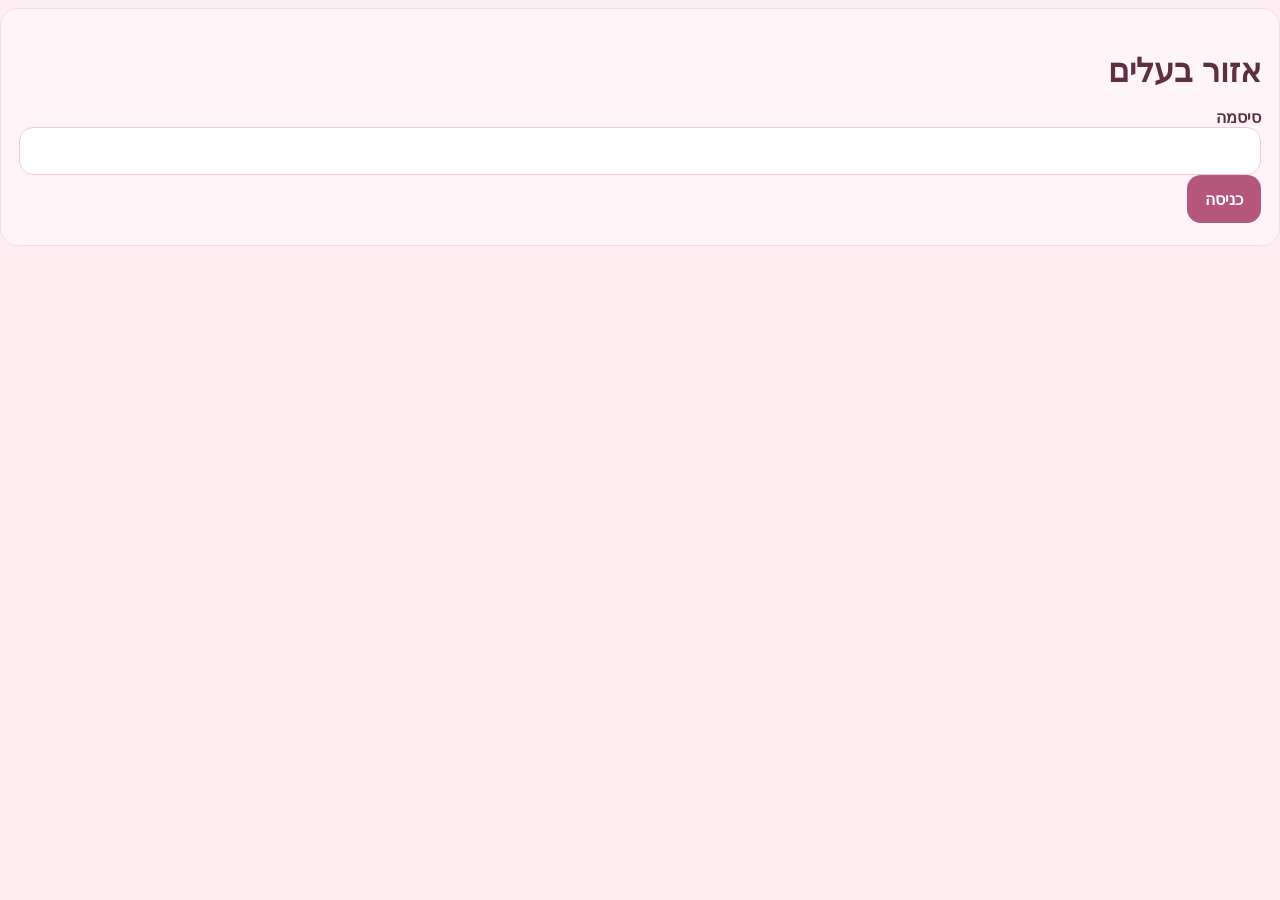
==== owner.html @ 914caf59 "Full site: data fetched from worker API, owner area, worker + wrangler config" ====
<!DOCTYPE html>
<html lang="he" dir="rtl">
<head>
<meta charset="UTF-8">
<meta name="viewport" content="width=device-width, initial-scale=1.0, viewport-fit=cover">
<meta http-equiv="Content-Security-Policy" content="default-src 'self'; connect-src 'self' https://y0546367987.workers.dev; img-src 'self' data:; style-src 'self' 'unsafe-inline'">
<title>אזור בעלים — my wishlist</title>
<link rel="stylesheet" href="style.css">
</head>
<body>
<div id="app" class="wish"></div>
<script src="owner.js"></script>
</body>
</html>
---- style.css ----
html, body { margin: 0; min-height: 100%; }
body { background: #fdeef2; font-family: -apple-system, BlinkMacSystemFont, "Segoe UI", Arial, sans-serif; color: #5d2f42; }
.wish a { color: #b4577a; }
.page { max-width: 720px; margin: 0 auto; padding: 18px 16px 8px; }

/* Header */
.site-header { margin-bottom: 18px; }
.site-header h1 { margin: 0 0 6px; font-size: 34px; font-weight: 700; color: #5d2f42; }
.site-header .fact { font-size: 15px; font-weight: 600; color: #b4577a; margin: 0 0 8px; }
.site-header .intro { font-size: 15.5px; line-height: 1.55; color: #5d2f42; margin: 0; }

.group-label { font-size: 13px; font-weight: 700; color: #b4577a; margin: 20px 0 10px; }
.group-label.big { font-size: 19px; color: #5d2f42; }
.closing { margin: 18px 0 10px; font-size: 13px; line-height: 1.6; color: #a3768a; }

/* Gate */
.gate-card { background: #fff5f8; border: 1px solid #f6dbe5; border-radius: 18px; padding: 22px 18px; margin-top: 8px; }
.gate { display: flex; flex-direction: column; gap: 10px; margin-top: 14px; }
.gate-label { font-size: 16px; font-weight: 700; color: #5d2f42; }
.gate-input { min-height: 48px; border: 1px solid #f2c9d8; border-radius: 14px; background: #ffffff; padding: 0 16px; font-size: 16px; font-family: inherit; color: #5d2f42; box-sizing: border-box; width: 100%; }
.gate-input:focus { outline: 2px solid #b4577a; outline-offset: 1px; }
.gate-submit { display: inline-flex; align-items: center; justify-content: center; gap: 8px; min-height: 48px; border: 0; border-radius: 14px; background: #b4577a; color: #ffffff; cursor: pointer; padding: 0 18px; font-size: 16px; font-weight: 700; font-family: inherit; }
.gate-submit:disabled { opacity: .55; cursor: default; }
.gate-submit svg { width: 19px; height: 19px; }
.gate-error { margin: 0; font-size: 13.5px; color: #a33; }
.switch-name { display: block; margin: 14px auto 10px; border: 0; background: none; color: #c99cae; font-size: 13px; font-family: inherit; cursor: pointer; text-decoration: underline; }

/* Icon navigation */
.icon-nav { display: flex; background: #ffffff; padding: 6px 8px; }
.icon-nav.bottom { border-top: 1px solid #f2c9d8; margin-top: 10px; padding-bottom: calc(6px + env(safe-area-inset-bottom, 0px)); }
.nav-item { flex: 1; display: flex; flex-direction: column; align-items: center; gap: 3px; min-height: 52px; justify-content: center; color: #c99cae; text-decoration: none; border-radius: 14px; font-size: 12px; font-weight: 600; }
.nav-item svg { display: block; }
.nav-item.active { color: #b4577a; background: #fdeef4; }

/* Home */
.stats { display: flex; gap: 10px; }
.stat { flex: 1; background: #ffffff; border: 1px solid #f6dbe5; border-radius: 14px; padding: 14px 8px; display: flex; flex-direction: column; align-items: center; gap: 2px; }
.stat-num { font-size: 21px; font-weight: 700; color: #b4577a; }
.stat-label { font-size: 13px; color: #7a3a52; }
.home-nav { display: flex; flex-direction: column; gap: 10px; margin-top: 4px; }
.home-card { display: grid; grid-template-columns: 44px 1fr; grid-template-rows: auto auto; column-gap: 12px; align-items: center; background: #ffffff; border: 1px solid #f6dbe5; border-radius: 16px; padding: 14px 16px; text-decoration: none; color: #5d2f42; }
.home-card svg { grid-row: 1 / 3; color: #b4577a; width: 26px; height: 26px; justify-self: center; }
.home-card span { font-size: 16px; font-weight: 700; }
.home-card small { font-size: 13px; color: #7a3a52; line-height: 1.4; }

/* Gift cards */
.gift-card { margin-bottom: 16px; background: #ffffff; border: 1px solid #f6dbe5; border-radius: 16px; padding: 14px; }
.gift-row { display: grid; grid-template-columns: 28px 56px 1fr auto; gap: 10px; align-items: center; }
.gift-row .num { color: #c99cae; font-size: 14px; font-weight: 600; }
.gift-row img { width: 56px; height: 56px; object-fit: contain; border-radius: 10px; background: #fdeef4; }
.gift-row .no-photo { width: 56px; height: 56px; border-radius: 10px; background: #fdeef4; }
.gift-row .name { font-size: 15px; font-weight: 700; color: #5d2f42; }
.gift-row .sub { font-size: 13px; color: #7a3a52; margin-top: 2px; }
.gift-row .price { font-size: 15px; font-weight: 700; color: #4d8a68; }
.item-actions { display: flex; gap: 8px; margin-top: 10px; }
.item-btn { flex: 1; display: inline-flex; align-items: center; justify-content: center; gap: 6px; min-height: 44px; border: 1px solid #f2c9d8; border-radius: 12px; background: #ffffff; color: #b4577a; cursor: pointer; padding: 0 12px; font-size: 14.5px; font-weight: 600; font-family: inherit; }
.item-btn .chev { font-size: 13px; transition: transform .2s ease; }
.item-btn.open { background: #fdeef4; border-color: #b4577a; }
.item-btn.open .chev { transform: rotate(180deg); }
.item-details { margin: 10px 2px 0; font-size: 14px; line-height: 1.6; color: #5d2f42; }
.item-links { margin-top: 4px; }
.item-link { margin-top: 6px; min-height: 44px; display: flex; align-items: center; }
.item-link a { font-size: 14.5px; font-weight: 600; }
.second-thumb { width: 40px; height: 40px; object-fit: contain; margin-inline-end: 12px; }
.notes { margin: 0; padding-inline-start: 20px; color: #5d2f42; font-size: 14.5px; line-height: 1.6; }
.notes li { margin-bottom: 8px; }
.steps { margin: 0; padding-inline-start: 22px; color: #5d2f42; font-size: 14.5px; line-height: 1.7; }

/* Filters */
.controls { display: flex; align-items: center; gap: 10px; margin: 2px 0 10px; }
.menu-btn { display: inline-flex; flex-direction: column; justify-content: center; gap: 5px; width: 44px; height: 44px; border: 1px solid #f2c9d8; border-radius: 14px; background: #ffffff; cursor: pointer; padding: 0 11px; }
.menu-btn span { display: block; height: 2px; border-radius: 1px; background: #b4577a; }
.filter-chip { display: inline-flex; align-items: center; gap: 8px; background: #ffffff; border: 1px solid #f2c9d8; border-radius: 999px; padding: 8px 14px; color: #7a3a52; font-size: 14px; }
.filter-chip button { border: 0; background: none; color: #b4577a; cursor: pointer; font-size: 17px; line-height: 1; padding: 0 2px; }

.drawer-overlay { position: fixed; inset: 0; background: rgba(90, 40, 60, 0.25); z-index: 40; }
.drawer { position: fixed; top: 0; bottom: 0; inset-inline-start: 0; width: min(78vw, 320px); background: #fff5f8; z-index: 50; transform: translateX(105%); transition: transform .25s ease; padding: 18px 16px; overflow-y: auto; box-shadow: -8px 0 24px rgba(122, 58, 82, 0.12); border-inline-end: 1px solid #f2c9d8; box-sizing: border-box; }
.drawer.open { transform: translateX(0); }
.drawer-head { display: flex; align-items: center; justify-content: space-between; font-weight: 700; color: #7a3a52; margin-bottom: 14px; font-size: 17px; }
.drawer-close { border: 0; background: none; color: #b4577a; font-size: 24px; line-height: 1; cursor: pointer; padding: 4px 8px; }
.drawer-section { margin: 18px 0 8px; font-size: 13px; font-weight: 700; color: #b4577a; letter-spacing: .02em; }
.drawer-item { display: flex; width: 100%; align-items: center; justify-content: space-between; gap: 10px; background: #ffffff; border: 1px solid #f6dbe5; border-radius: 12px; padding: 12px 14px; margin-bottom: 8px; font-size: 15px; color: #5d2f42; cursor: pointer; text-align: start; font-family: inherit; box-sizing: border-box; }
.drawer-item.active { border-color: #b4577a; background: #fdeef4; }
.drawer-item .count { color: #b4577a; font-size: 13px; }

@media (min-width: 768px) {
  .page { padding-top: 28px; }
  .site-header h1 { font-size: 40px; }
}
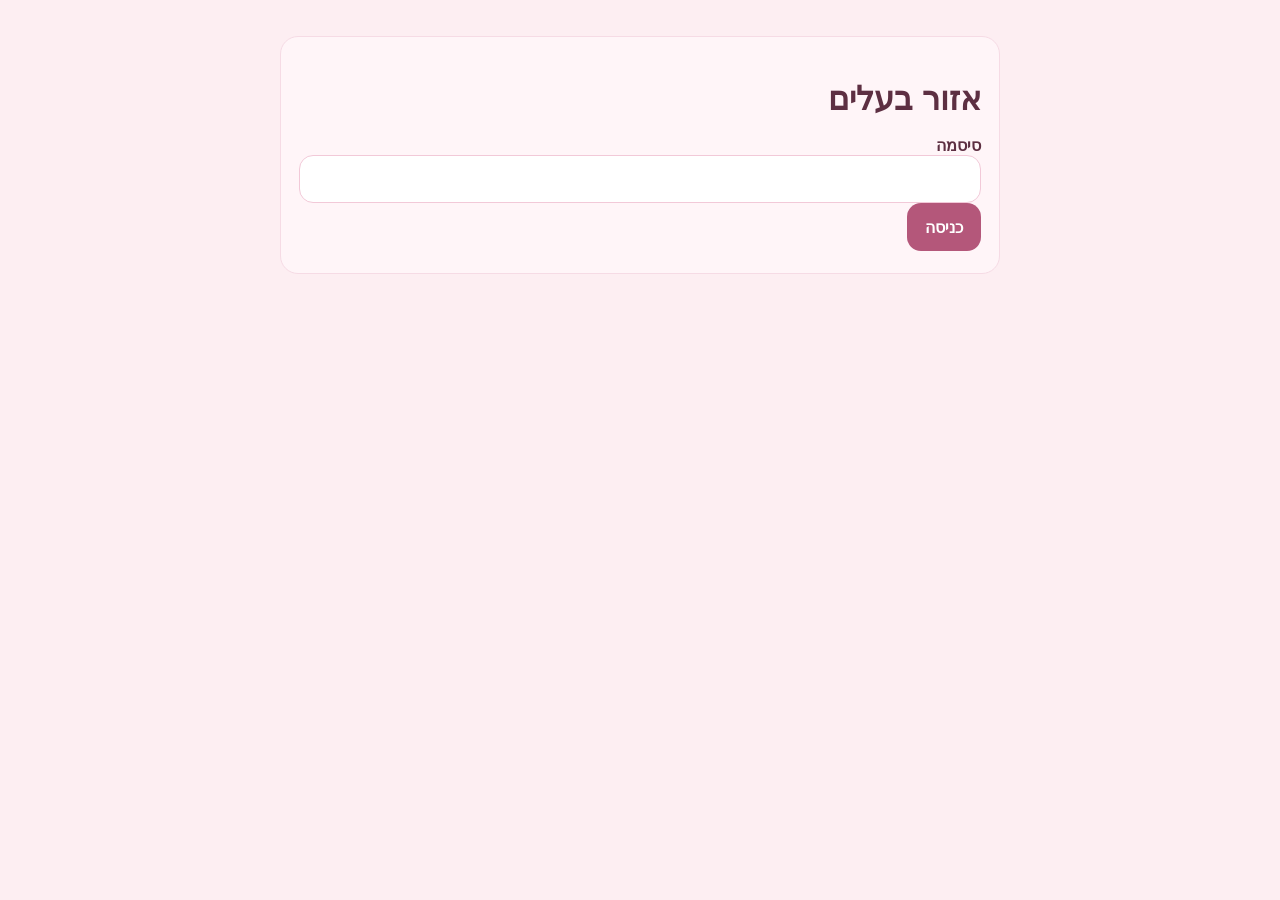
==== commit 3d18df29: "fix: pad owner page (.page wrapper) + wrap long text; no horizontal overflow at 390px" ====
--- a/owner.html
+++ b/owner.html
@@ -8,7 +8,7 @@
 <link rel="stylesheet" href="style.css">
 </head>
 <body>
-<div id="app" class="wish"></div>
+<div id="app" class="wish page"></div>
 <script src="owner.js"></script>
 </body>
 </html>
--- a/style.css
+++ b/style.css
@@ -87,3 +87,6 @@
   .page { padding-top: 28px; }
   .site-header h1 { font-size: 40px; }
 }
+
+/* Owner page + long unbroken text safety */
+.gift-card .name, .gift-card .sub, .item-details, .notes, .site-header h1 { overflow-wrap: anywhere; }
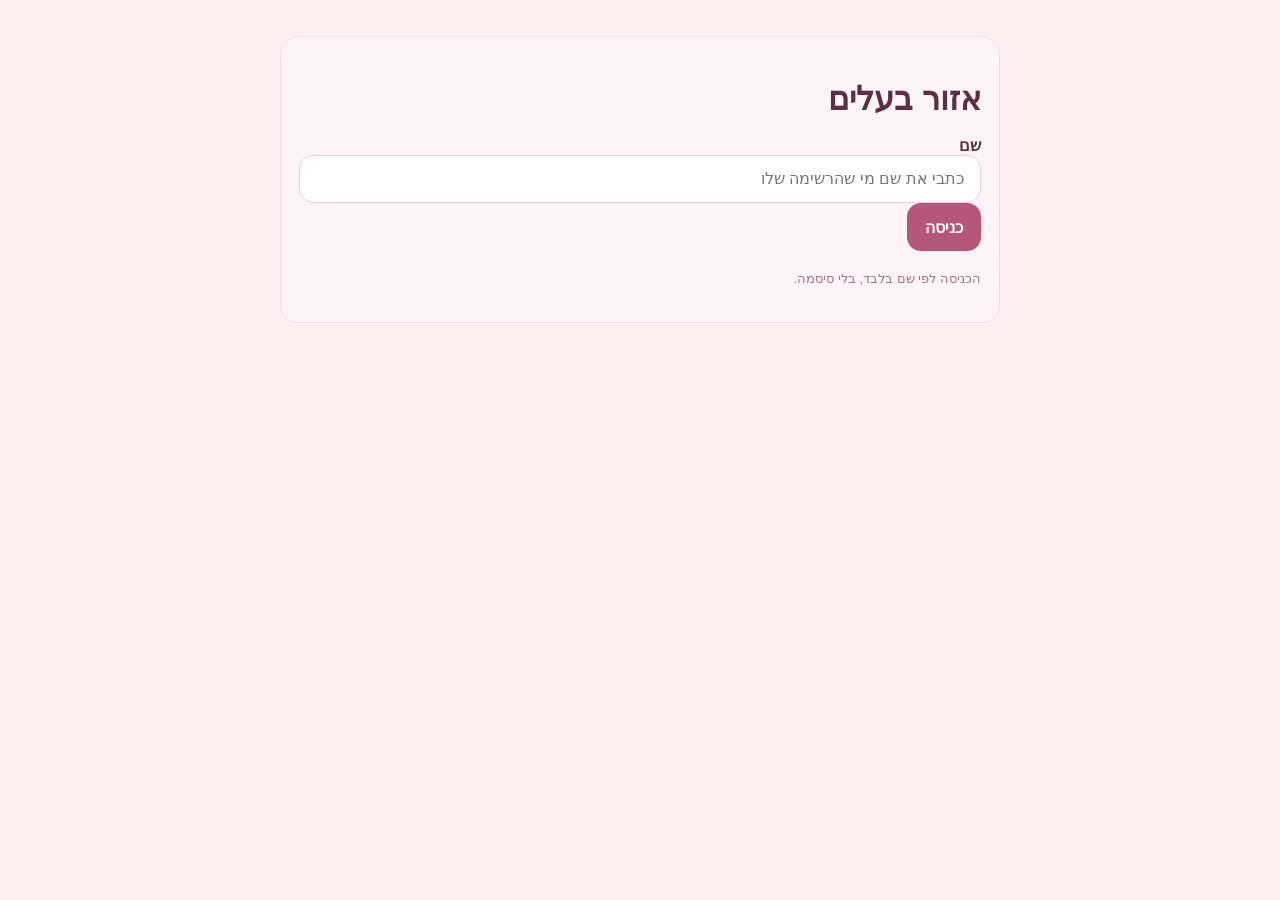
==== commit 4976f360: "gift favicon (SVG) + apple touch icon (180x180 PNG)" ====
--- a/owner.html
+++ b/owner.html
@@ -5,6 +5,8 @@
 <meta name="viewport" content="width=device-width, initial-scale=1.0, viewport-fit=cover">
 <meta http-equiv="Content-Security-Policy" content="default-src 'self'; connect-src 'self' https://y0546367987.workers.dev; img-src 'self' data:; style-src 'self' 'unsafe-inline'">
 <title>אזור בעלים — my wishlist</title>
+<link rel="icon" type="image/svg+xml" href="favicon.svg">
+<link rel="apple-touch-icon" href="apple-touch-icon.png">
 <link rel="stylesheet" href="style.css">
 </head>
 <body>
--- a/style.css
+++ b/style.css
@@ -90,3 +90,12 @@
 
 /* Owner page + long unbroken text safety */
 .gift-card .name, .gift-card .sub, .item-details, .notes, .site-header h1 { overflow-wrap: anywhere; }
+
+/* הרצויים ביותר */
+.top-badge { display: inline-flex; vertical-align: -3px; margin-inline-start: 7px; color: #b4577a; }
+.top-badge svg { width: 16px; height: 16px; display: block; }
+.heart-btn svg { flex: none; }
+.heart-btn.on { background: #fdeef4; border-color: #b4577a; color: #b4577a; }
+@media (max-width: 420px) {
+  .nav-item { font-size: 11px; }
+}
